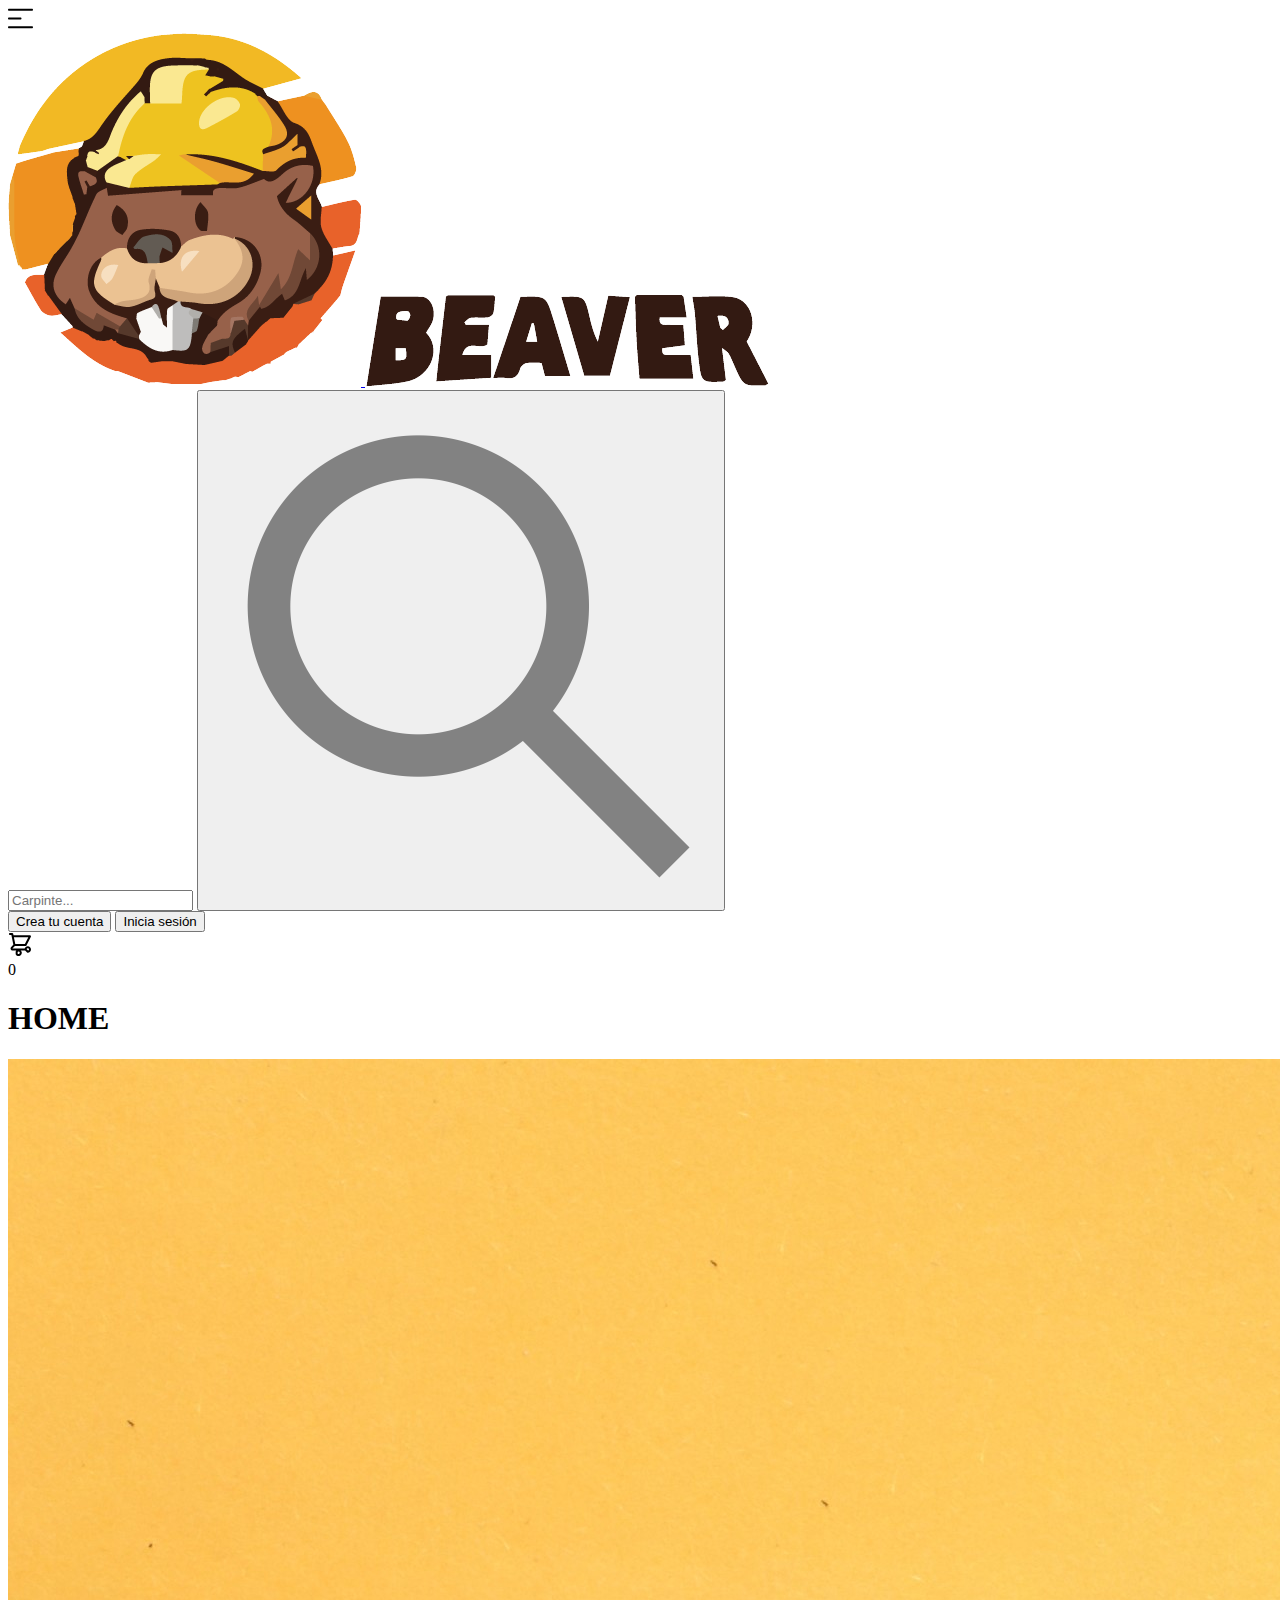
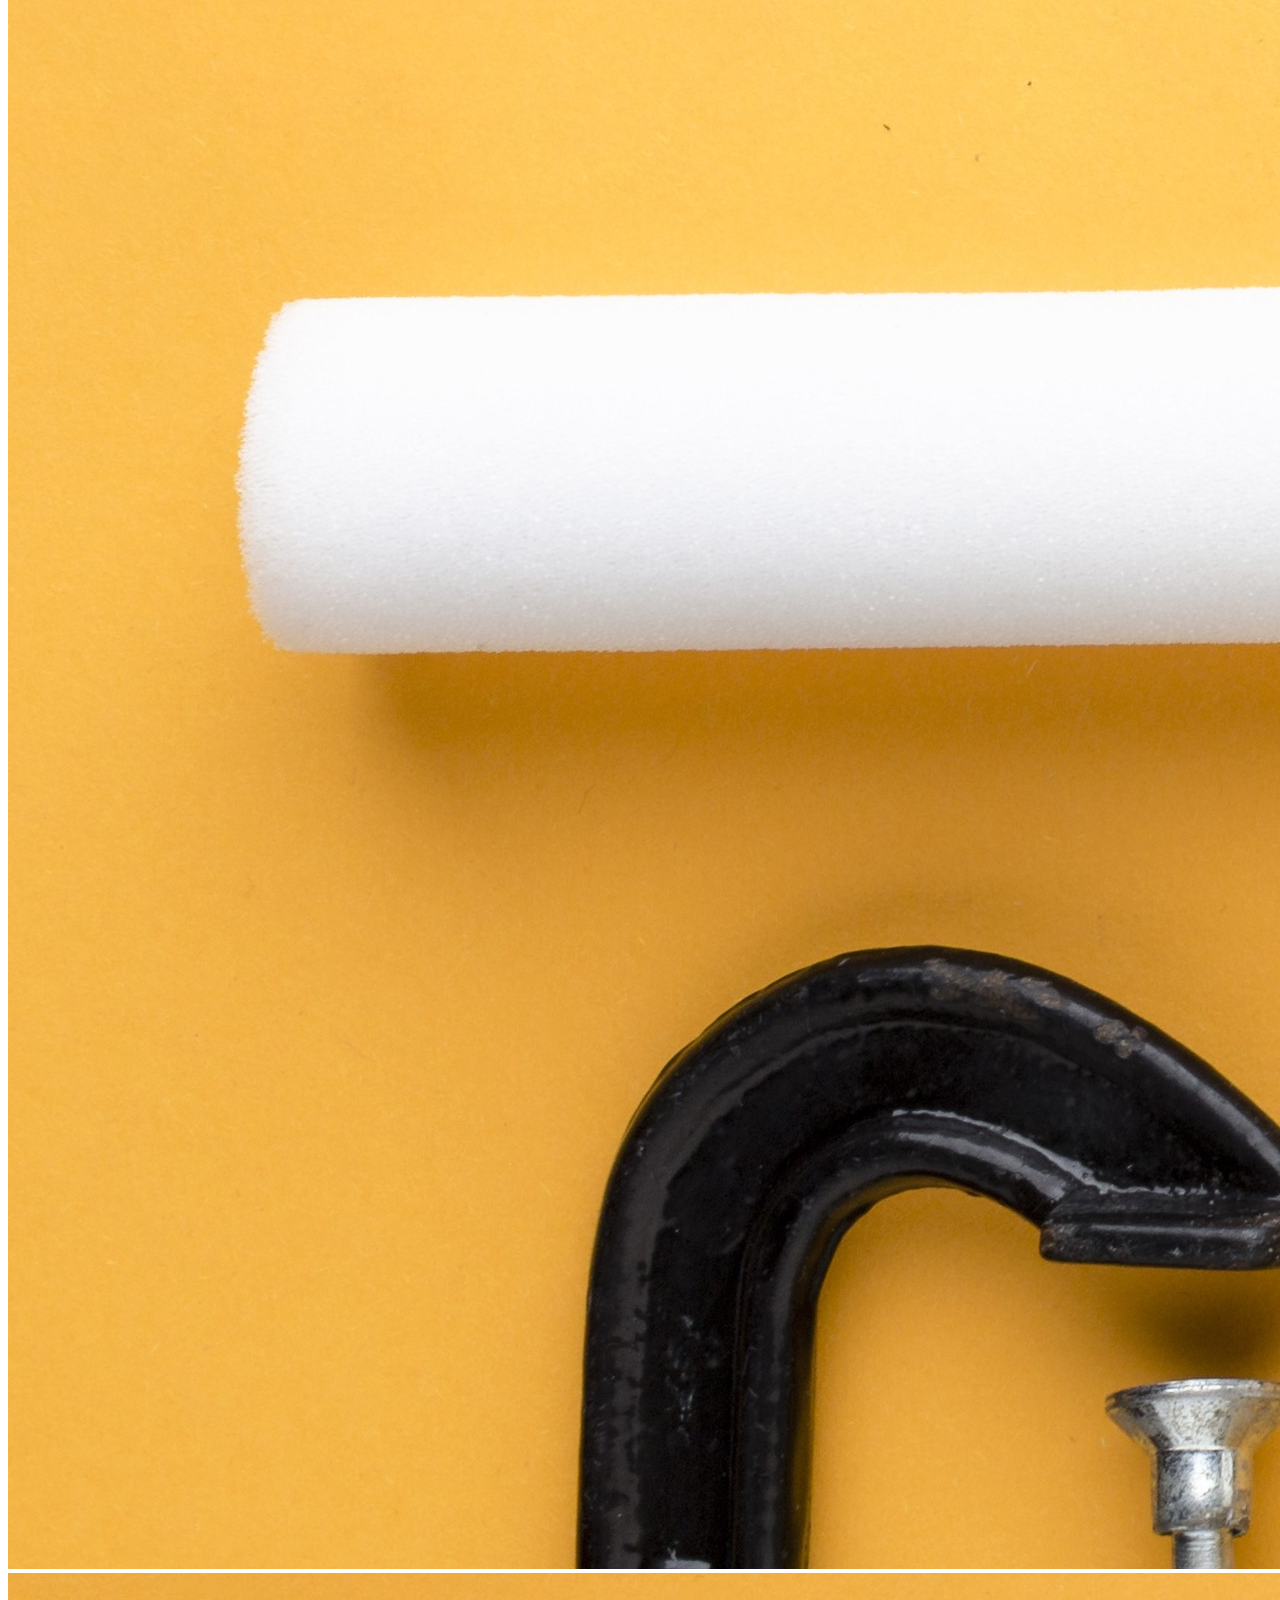
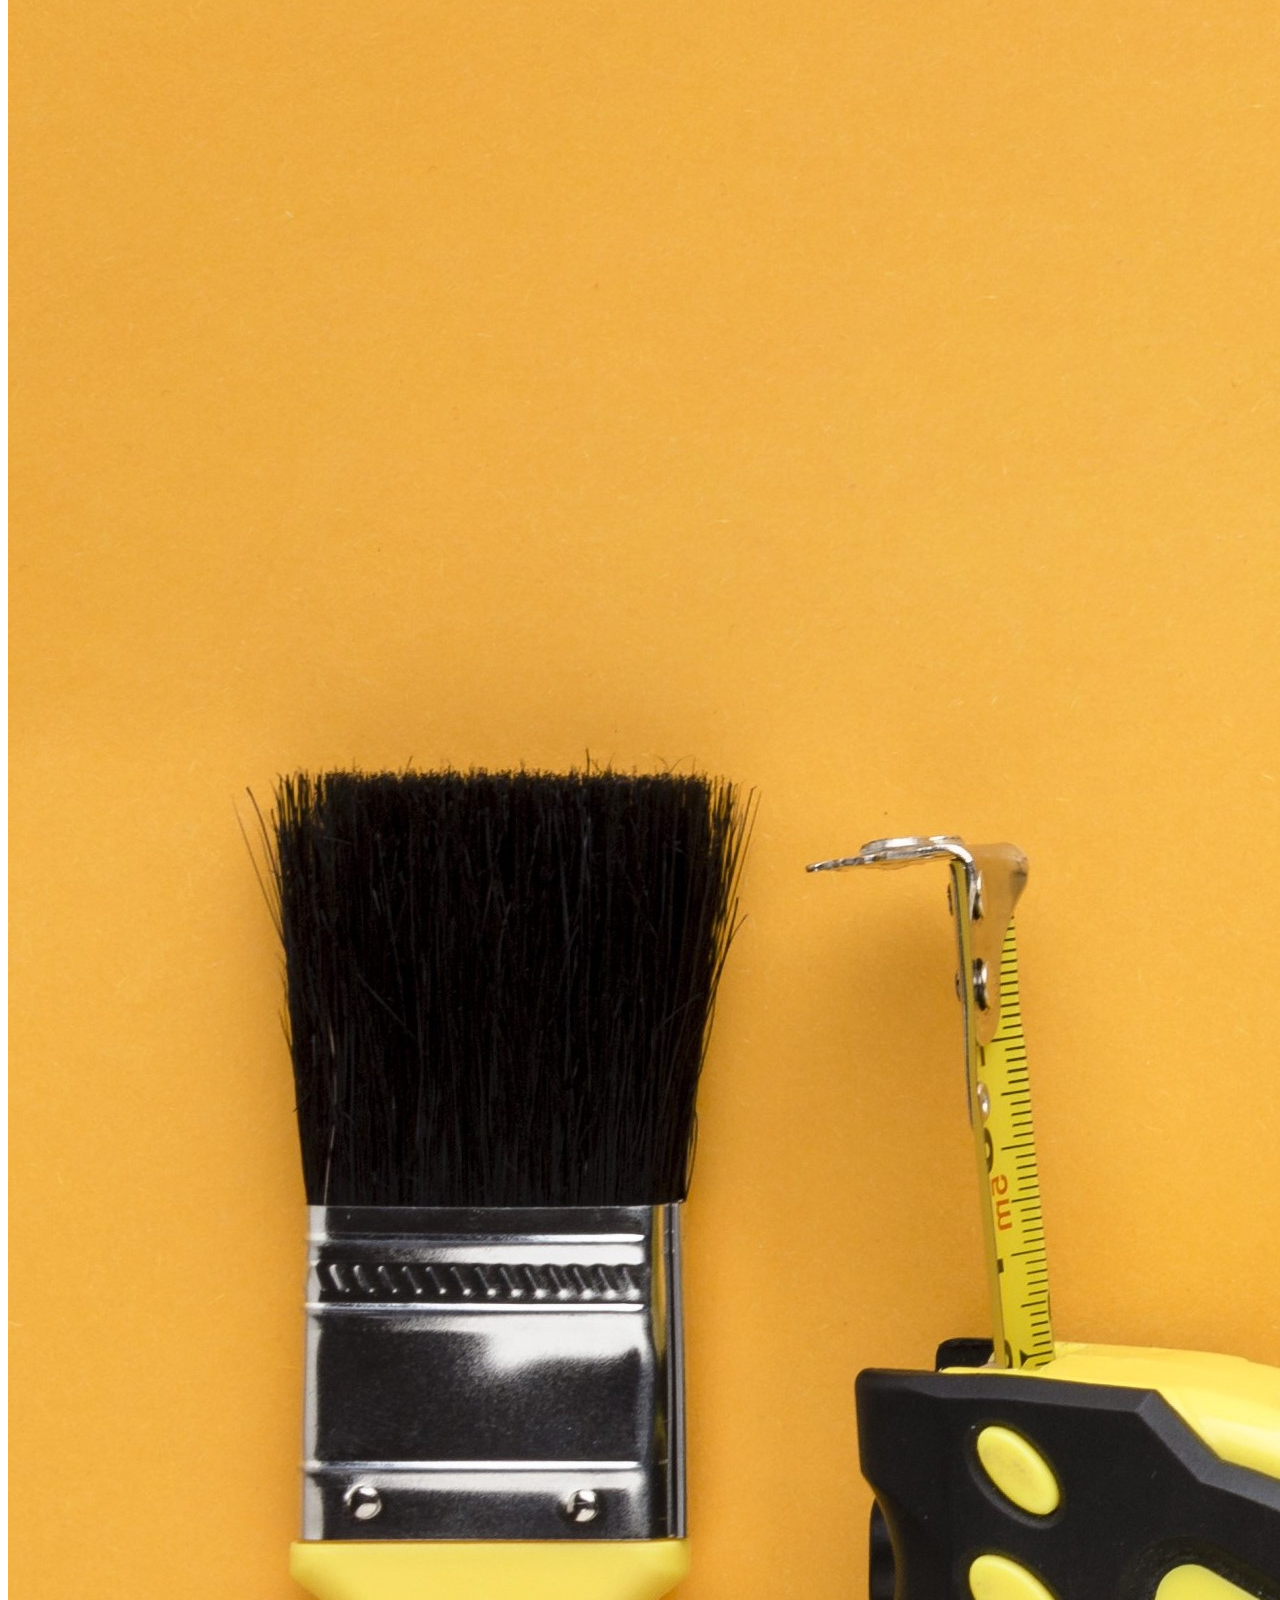
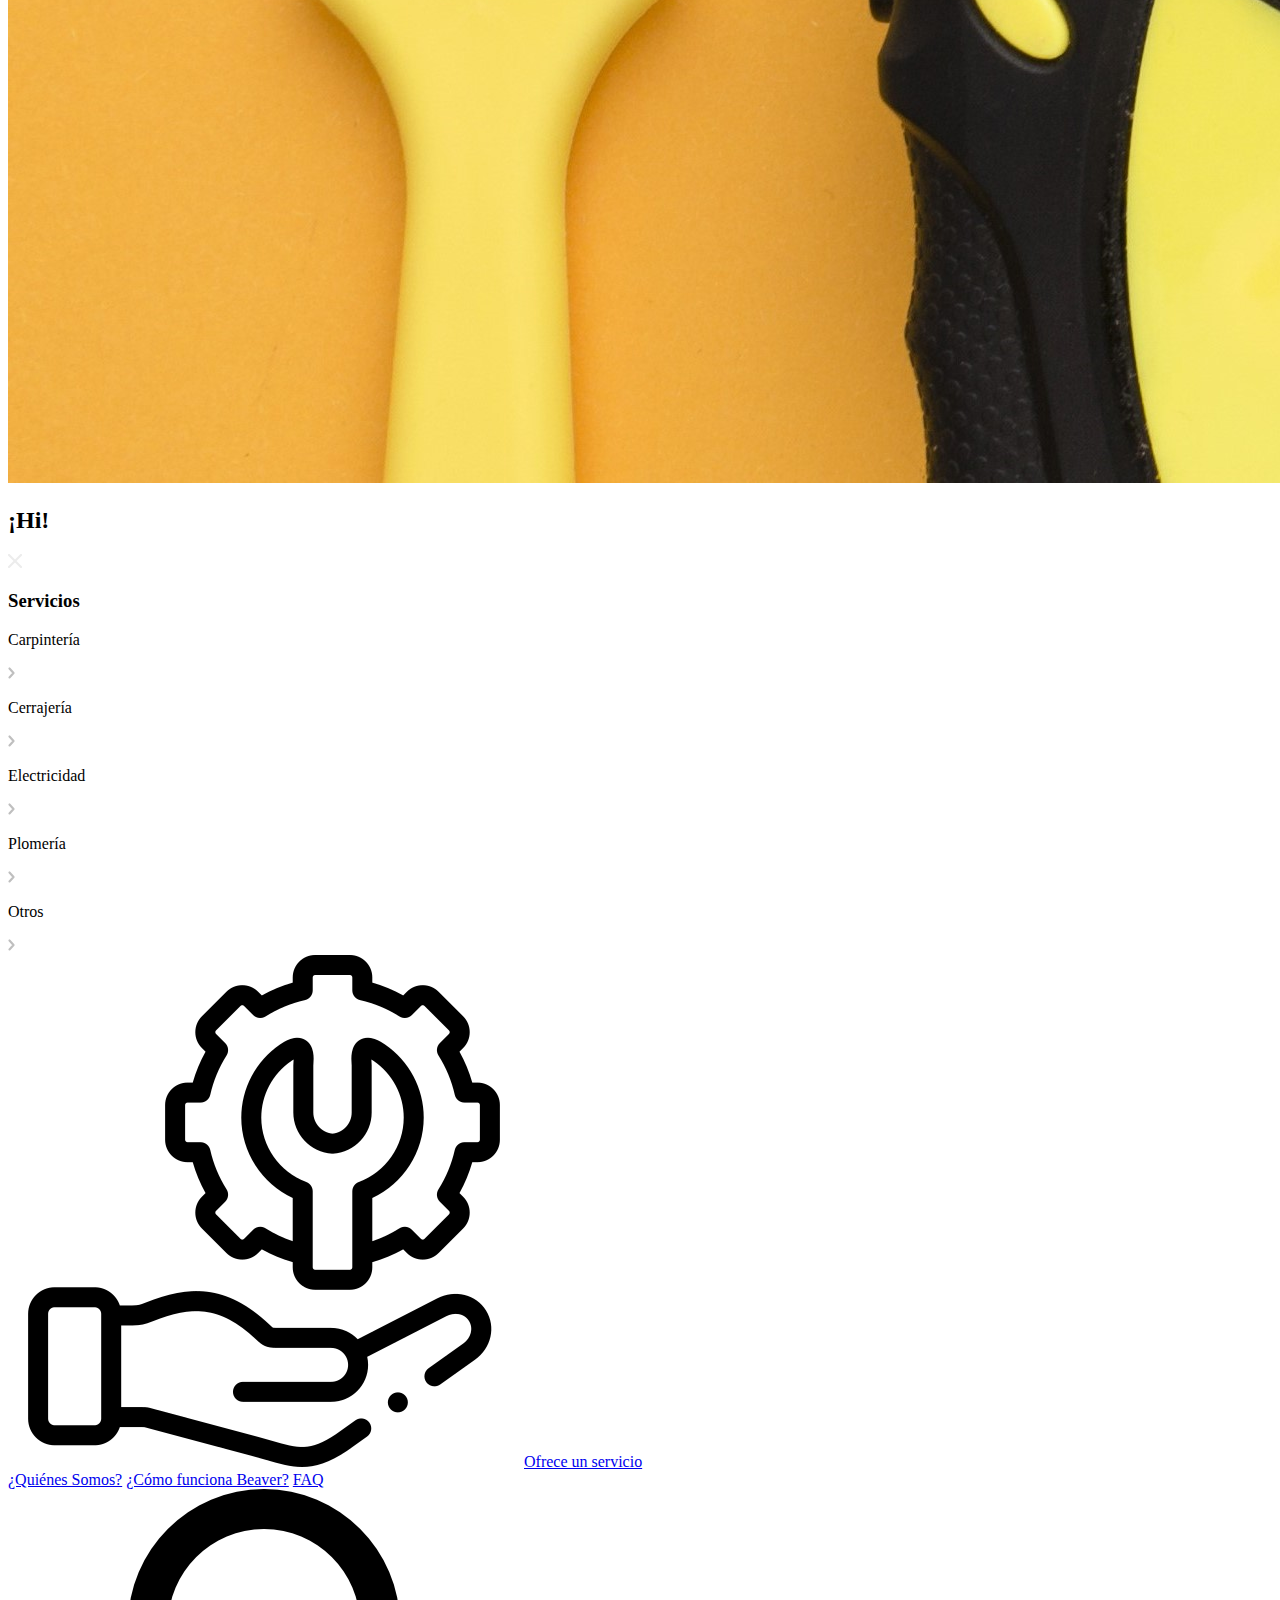
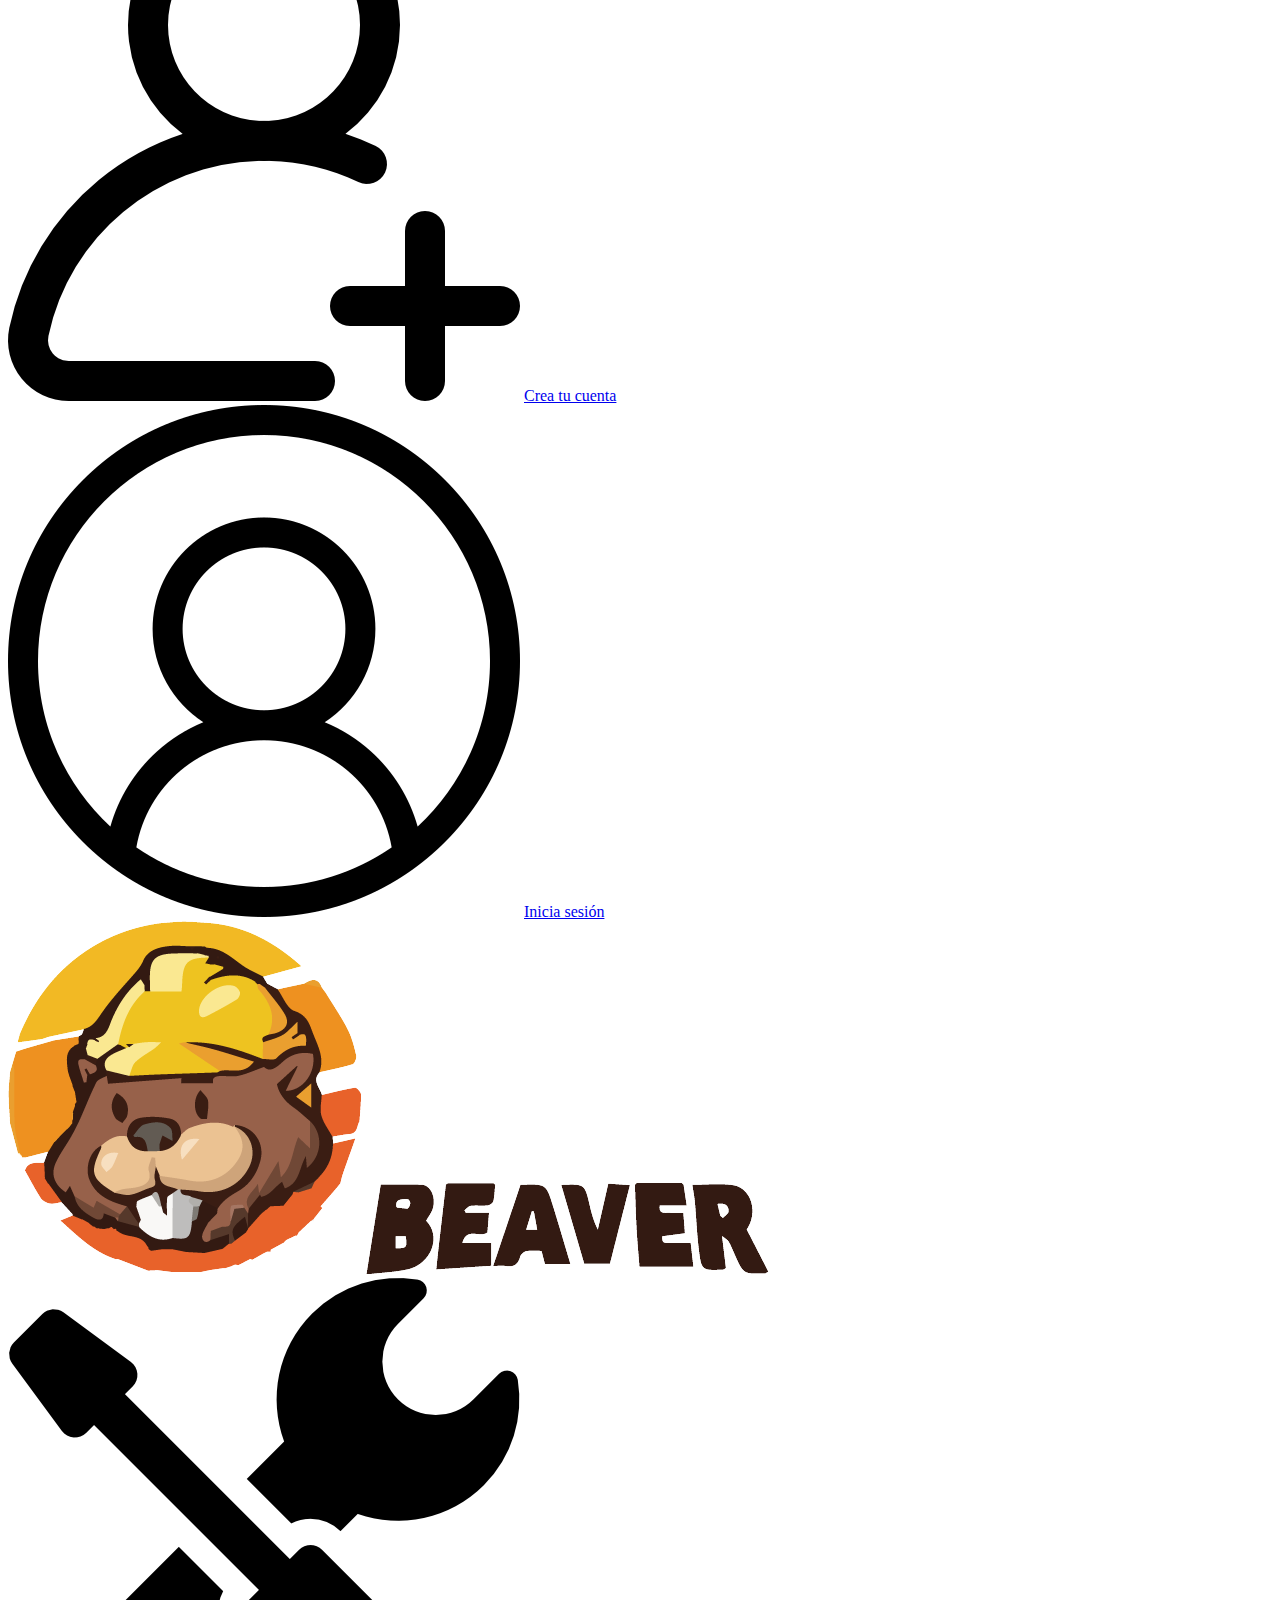
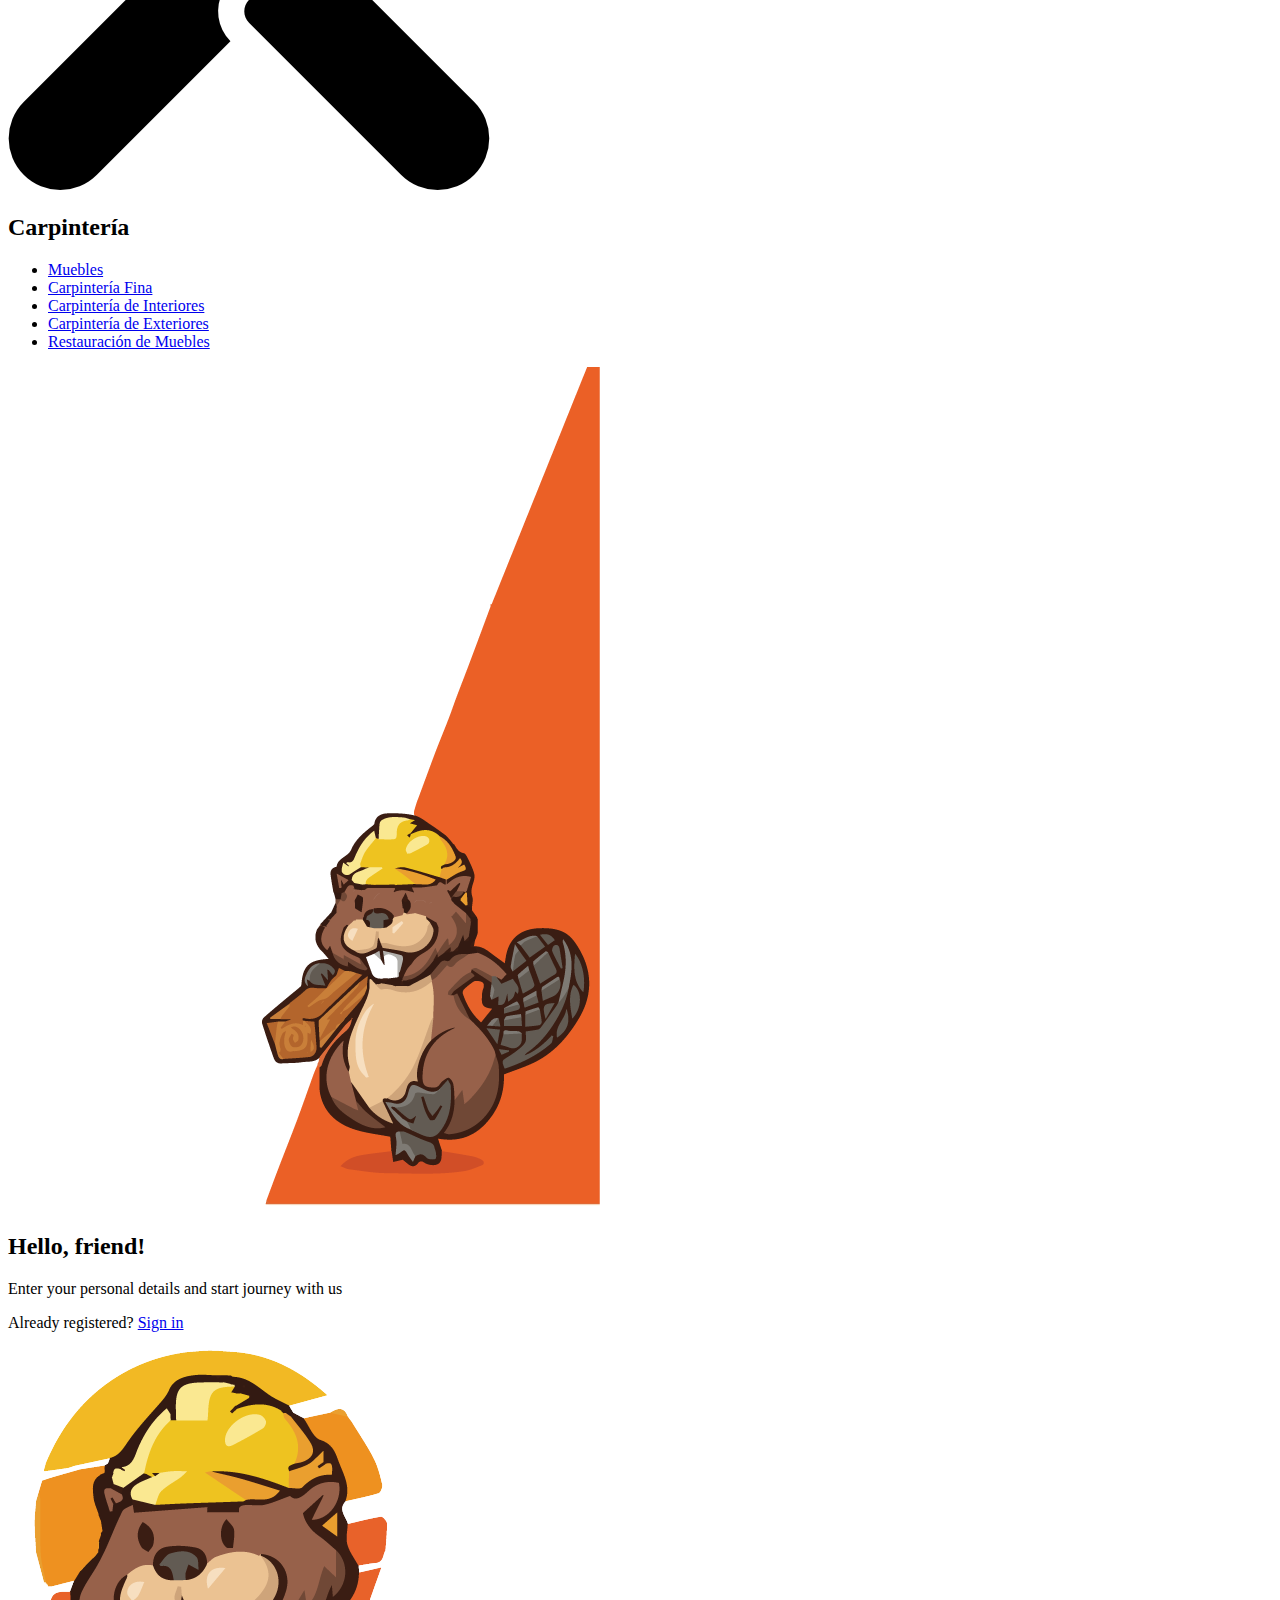
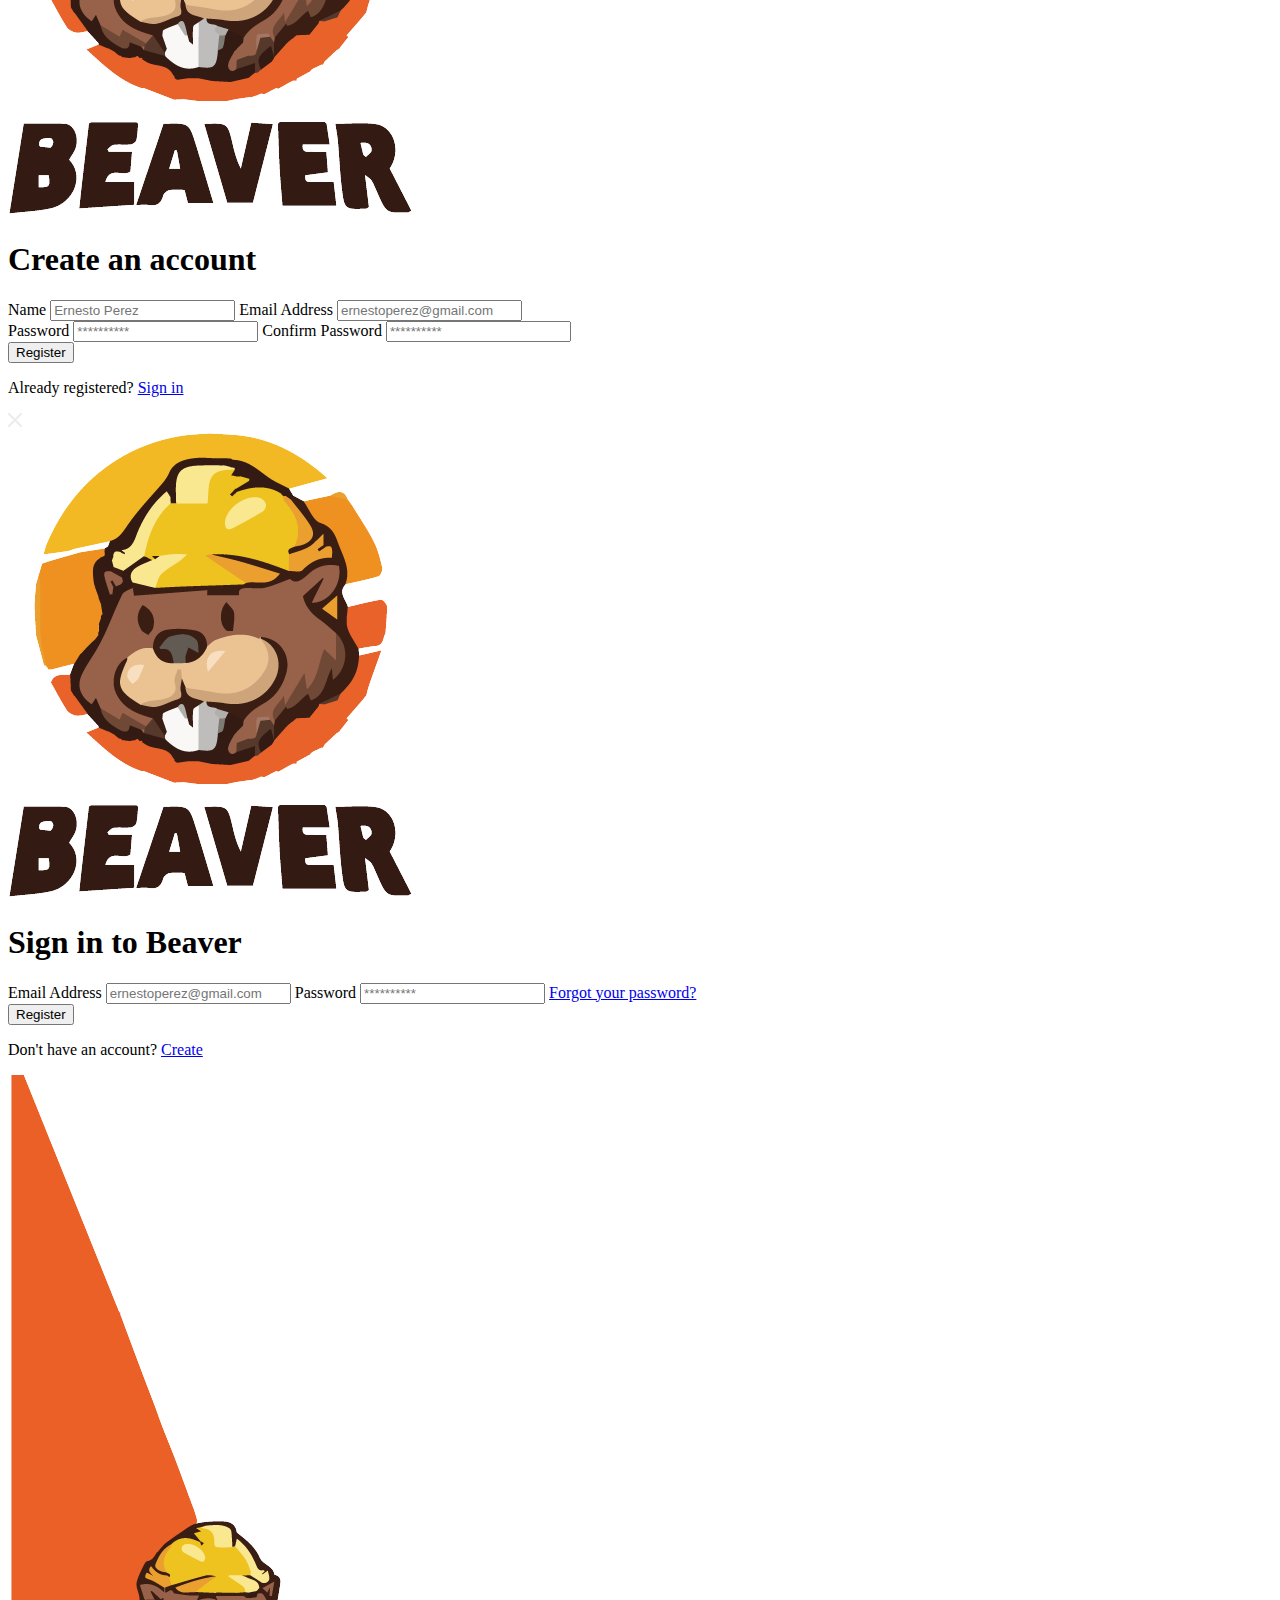
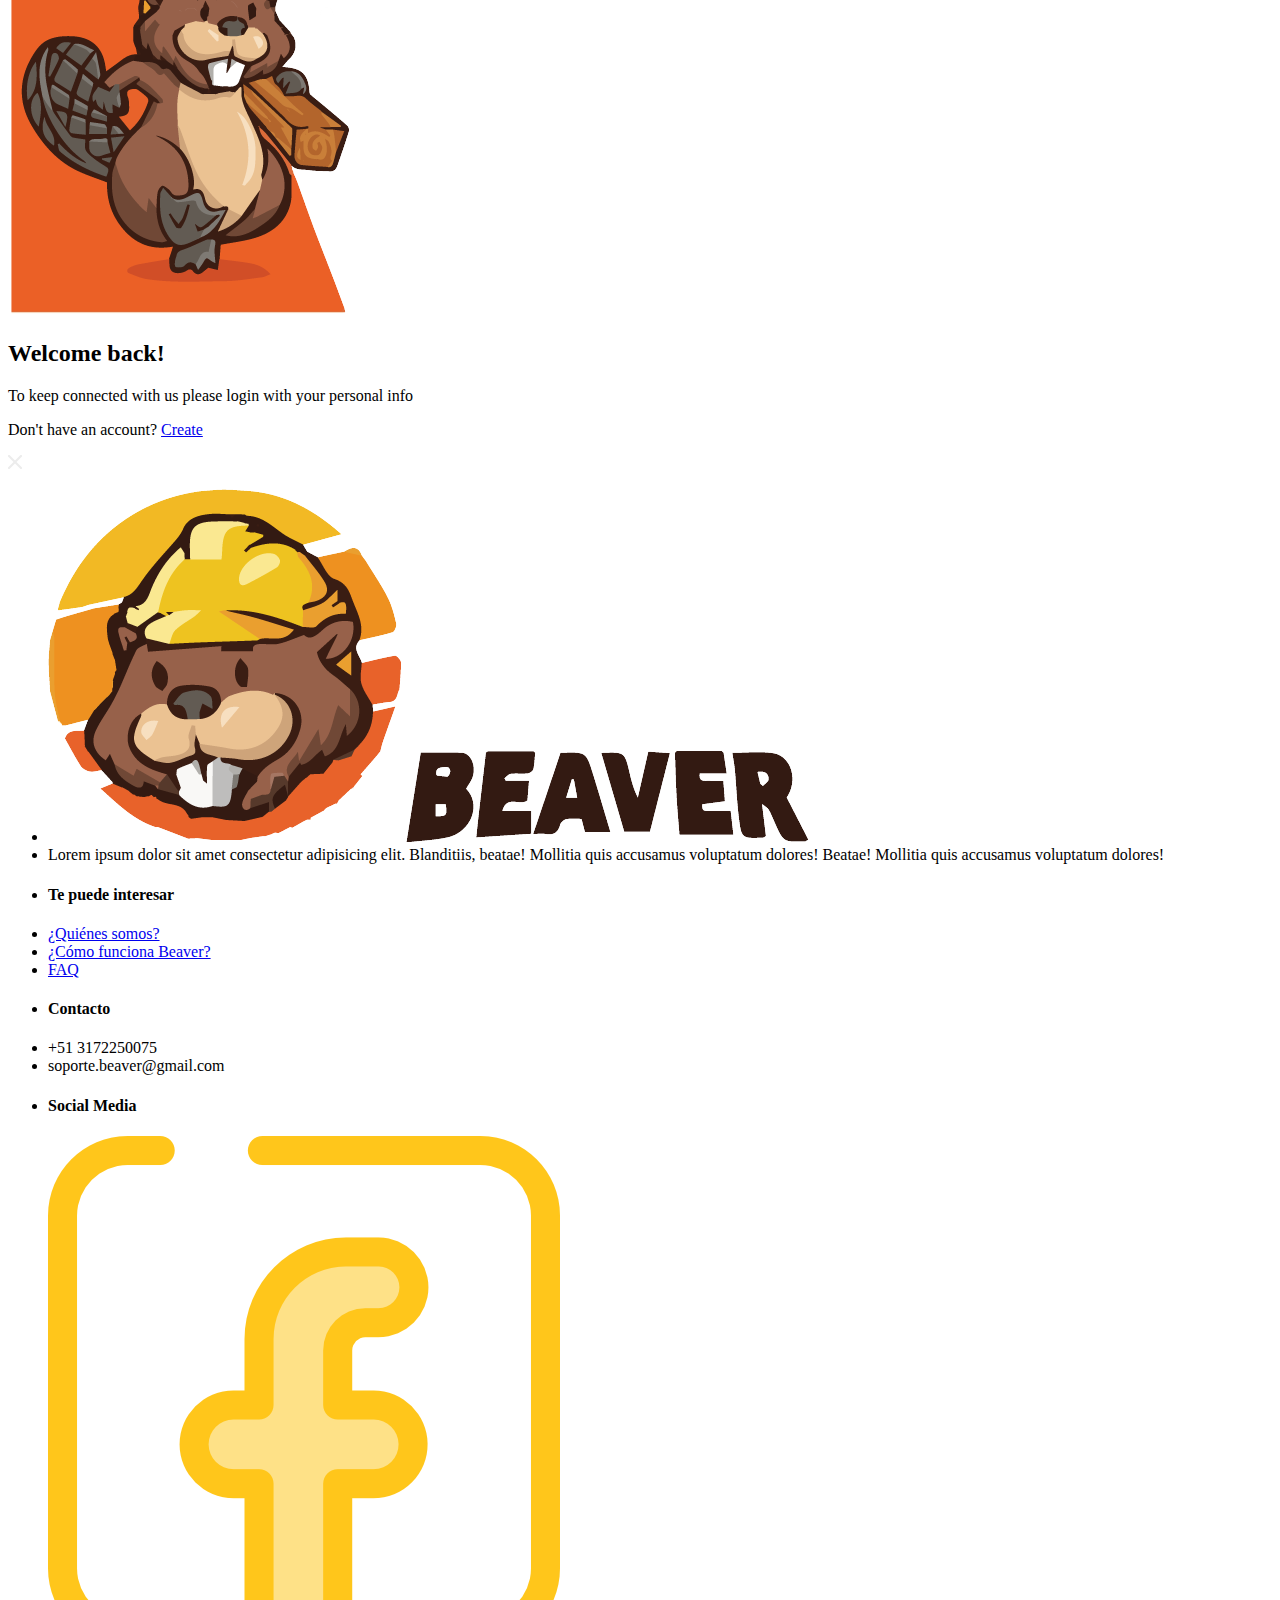
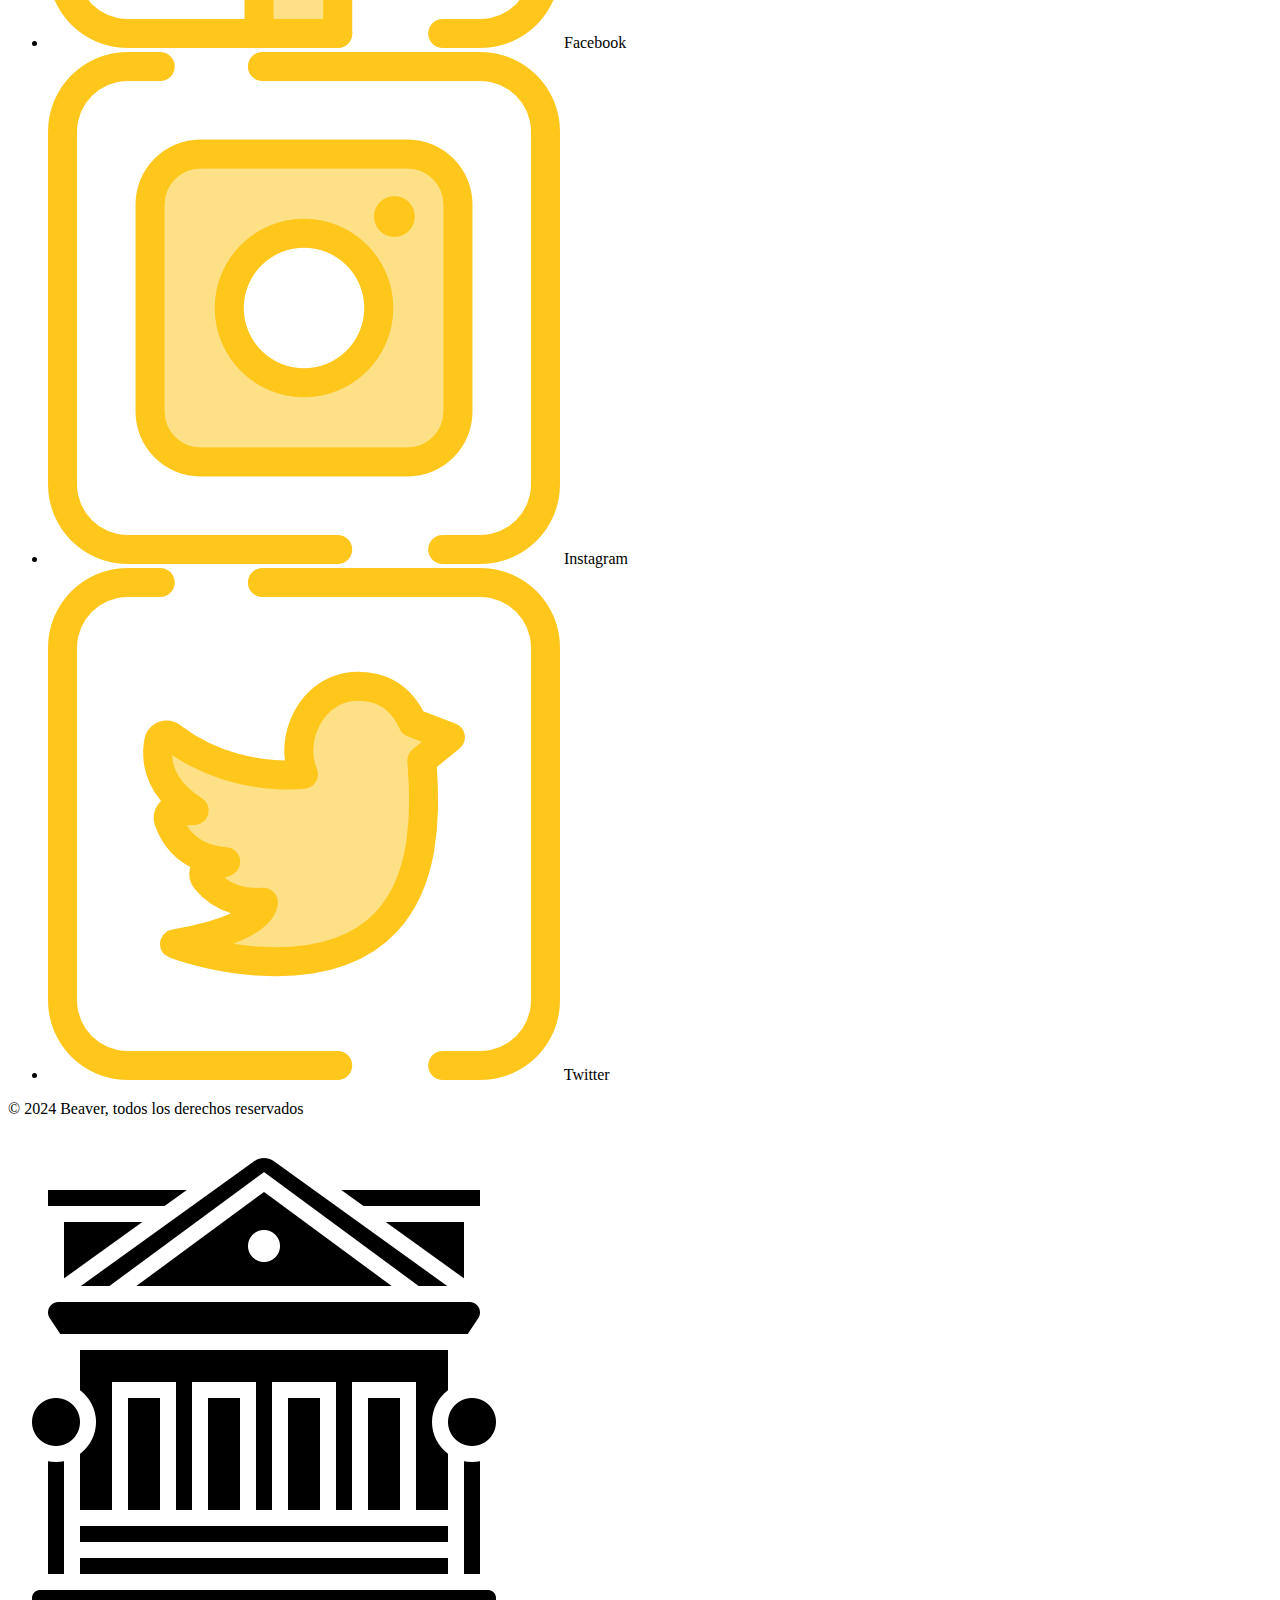
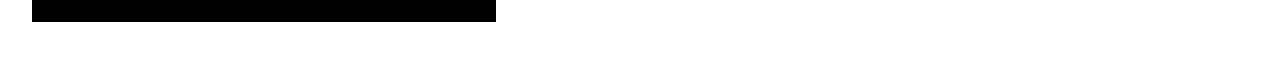
==== index+submenu.html @ 7f499ad6 "Add files via upload" ====
<!DOCTYPE html>
<html lang="en">
<head>
    <meta charset="UTF-8">
    <meta name="viewport" content="width=device-width, initial-scale=1.0">
    <title>Home</title>

    <!-- Fonts -->
    <link rel="preconnect" href="https://fonts.googleapis.com">
    <link rel="preconnect" href="https://fonts.gstatic.com" crossorigin>
    <link href="https://fonts.googleapis.com/css2?family=Quicksand:wght@300..700&display=swap" rel="stylesheet">
    
    <link rel="icon" href="./logos/beaver/beaver-alone.png">
    <link rel="stylesheet" href="./css/index+submenu.css">
    
</head>
<body class="body menu-activo">
        <!-- --------NAV--------- -->
    <nav class="nav-beaver">
        <div class="nav-left">
                <img src="./icons/icon_menu.svg" alt="menu" class="menu-nav" onclick="menu()">
            <a href="./index.html" class="logos-a">
                <div class="logos">
                    <img src="./logos/beaver/beaver-alone.png" alt="logo-solo" class="logo-solo">
                    <img src="./logos/beaver/beaver-word.png" alt="beaver" class="beaver">   
                </div>
            </a>
        </div>
        <div class="nav-center">
            <input type="text" class="search" placeholder="Carpinte...">
            <button><img src="./icons/icone-loupe-gris.png" alt=""></button>
        </div>
        <div class="nav-right">
            <div class="account">
                <button class="create account-button" onclick="register()">Crea tu cuenta</button>
                <button  class="login account-button" onclick="login()">Inicia sesión</button>
            </div>
            <div class="shopping-cart">
                <img src="./icons/icon_shopping_cart.svg" alt="cart" class="cart">
                <div class="quantity">0</div>
            </div>
        </div>
    </nav>
    <!-- ------------CONTENT----------- -->
    <div class="content">
        <div class="name">
            <h1>HOME</h1>
        </div>
        <div class="tools-box">
            <img src="./referencias/yellow-tools-kit-calculator-with-copy-space.jpg" alt="tools" class="tools">
            <img src="./referencias/yellow-tools-kit-calculator-with-copy-space2.jpg" alt="tools" class="tools">
        </div>
    </div>
    <!-- ------------FONDO MENU----------- -->
    <div class="fondo-menu fondo-menu-active" onclick="menu()"></div>
        <!-- ------------ MENU----------- -->
    <div class="menu-container"></div>
        <!-- ------------ASIDE----------- -->
        <aside class="menu activo">
            <div class="menu-title">
                <h2>¡Hi!</h2>
                <div class="close-button-aside" onclick="menu()">
                    <img src="./icons/icon_close.png" alt="close">
                </div>
            </div>
            <div class="categories">
                <h3>Servicios</h3>
                <div class="category" id="category">
                    <p>Carpintería</p>
                    <img src="./icons/flechita.svg" alt="">
                </div>
                <div class="category">
                    <p>Cerrajería</p>
                    <img src="./icons/flechita.svg" alt="">
                </div>
                <div class="category">
                    <p>Electricidad</p>
                    <img src="./icons/flechita.svg" alt="">
                </div>
                <div class="category">
                    <p>Plomería</p>
                    <img src="./icons/flechita.svg" alt="">
                </div>
                <div class="category">
                    <p>Otros</p>
                    <img src="./icons/flechita.svg" alt="">
                </div>
            </div>
            <div class="expert-container">
                <div class="service-continer">
                    <img src="./icons/soporte-tecnico.png" alt="service">
                    <a href="/" class="expert">Ofrece un servicio</a>
                </div>
            </div>
            <div class="info-aside">
                <a href="./10. about-us+menu.html" class="who">¿Quiénes Somos?</a>
                <a href="./11. how-hire+menu.html" class="how">¿Cómo funciona Beaver?</a>
                <a href="./13. faq+menu.html" class="faq-space">FAQ</a>
            </div>
            <div class="account-aside">
                <div class="account-aside-container">
                    <img src="./icons/agregar-usuario.png" alt="CreateUser">
                    <a href="#" class="user" onclick="menu(),register()">Crea tu cuenta</a>
                </div>
                <div class="account-aside-container">
                    <img src="./icons/usuario.png" alt="SignIn">
                    <a href="#" class="user" onclick="menu(),register()">Inicia sesión</a>
                </div>
            </div>
            <div class="logos-aside">
                <img src="./logos/beaver/beaver-alone.png" alt="logo-solo" class="logo-solo-aside">
                <img src="./logos/beaver/beaver-word.png" alt="beaver" class="beaver-aside">   
            </div>
        </aside>
        <!-- ------------ SUB MENU----------- -->
        <div class="sub-menu">
            <div class="sub-menu-title">
                <div class="tools-submenu">
                    <img src="./icons/tools.png" alt="tools">
                </div>
                <h2 class="title-submenu">Carpintería</h2>
            </div>
            <div class="sub-categories">
                <ul>
                    <li>
                        <a href="/">Muebles</a>
                    </li>
                    <li>
                        <a href="/">Carpintería Fina</a>
                    </li>
                    <li>
                        <a href="/">Carpintería de Interiores</a>
                    </li>
                    <li>
                        <a href="/">Carpintería de Exteriores</a>
                    </li>
                    <li>
                        <a href="/">Restauración de Muebles</a>
                    </li>
                </ul>
            </div>
        </div>
    </div>
    <!-- ------------FONDO REGISTER----------- -->
    <div class="fondo-register" onclick="register()"></div>
    <!-- -------REGISTER------- -->
    <section class="register-box">
        <div class="info-register">
            <img src="./logos/beaver/beaver-side-right.png" alt="castor">
            <div class="greeting">
                <h2>Hello, friend!</h2>
                <p>Enter your personal details and start journey with us
                </p>
                <p>
                    <span>Already registered?</span>
                    <a href="#" onclick="register(),login()">Sign in</a>
                </p>
            </div>
        </div>
        <div class="register-right">
            <div class="logo-register">
                <img src="./logos/beaver/beaver-complete.png" alt="">
            </div>
            <div class="form">
                <h1>Create an account</h1>
                <form action="" class="register-form">
                    <label for="name" class="label">Name</label>
                    <input type="text" id="name" placeholder="Ernesto Perez" class="input input-name">

                    <label for="email" class="label">Email Address</label>
                    <input type="email" id="email" placeholder="ernestoperez@gmail.com" class="input input-email">

                    <div class="passwords">
                        <label for="password" class="label">Password</label>
                        <input type="password" id="password" placeholder="**********" class="input input-password">

                        <label for="confirm-password" class="label"> Confirm Password</label>
                        <input type="password" id="confirm-password" placeholder="**********" class="input input-confirm-password">
                    </div>
                    <div class="button">
                        <input type="submit" value="Register" class="primary-button register-button">
                    </div>
                    <div class="already">
                        <p>
                            <span>Already registered?</span>
                            <a href="#" onclick="register(),login()">Sign in</a>
                        </p>
                    </div>
                </form>
            </div>
        </div>
        <div class="close-button" onclick="register()"> 
            <img src="./icons/icon_close.png" alt="close">
        </div>
    </section>
    <!-- ------------FONDO LOGIN----------- -->
    <div class="fondo-login" onclick="login()"></div>
    <!-- -------LOGIN------- -->
    <section class="login-box">
        <div class="login-right">
            <div class="logo-login">
                <img src="./logos/beaver/beaver-complete.png" alt="Beaver">
            </div>
            <div class="form-login">
                <h1>Sign in to Beaver</h1>
                <form action="" class="login-form">
                    <label for="email" class="label">Email Address</label>
                    <input type="email" id="email" placeholder="ernestoperez@gmail.com" class="input input-email">
                    
                    <label for="password" class="label">Password</label>
                    <input type="password" id="password" placeholder="**********" class="input input-password">

                    <a href="/">Forgot your password?</a>

                    <div class="button-login">
                        <input type="submit" value="Register" class="primary-button register-button">
                    </div>
                    <div class="already-login">
                        <p>
                            <span>Don't have an account?</span>
                            <a href="#" onclick="login(),register()">Create</a>
                        </p>
                    </div>
                </form>
            </div>
        </div>
        <div class="info-login">
            <img src="./logos/beaver/beaver-side-left.png" alt="castor">
            <div class="greeting-login">
                <h2>Welcome back!</h2>
                <p>To keep connected with us please login with your personal info
                </p>
                <p>
                    <span>Don't have an account?</span>
                    <a href="#" onclick="login(),register()">Create</a>
                </p>
            </div>
        </div>
        <div class="close-button-login" onclick="login()"> 
            <img src="./icons/icon_close.png" alt="close">
        </div>
    </section>
</body>
<!-- -------FOOTER------- -->
<footer>
    <div class="footer-up">
        <ul class="logoYtext">
            <li>
                <div class="logos">
                    <img src="./logos/beaver/beaver-alone.png" alt="logo-solo" class="logo-solo">
                    <img src="./logos/beaver/beaver-word.png" alt="beaver" class="beaver">   
                </div>
            </li>
            <li>Lorem ipsum dolor sit amet consectetur adipisicing elit. Blanditiis, beatae! Mollitia quis accusamus voluptatum dolores! Beatae! Mollitia quis accusamus voluptatum dolores!</li>
        </ul>
        <ul class="foot interest">
            <li><h4>Te puede interesar</h4></li>
            <li><a href="./10. about-us+menu.html">¿Quiénes somos?</a></li>
            <li><a href="./11. how-hire+menu.html">¿Cómo funciona Beaver?</a></li>
            <li><a href="./13. faq+menu.html">FAQ</a></li>
        </ul>
        <ul class="foot contact">
            <li><h4>Contacto</h4></li>
            <li>+51 3172250075</li>
            <li>soporte.beaver@gmail.com</li>
        </ul>
        <ul class="foot social">
            <li><h4>Social Media</h4></li>
            <li>
                <div class="social-media">
                    <img src="./icons/facebook.png" alt="fb" class="media">
                    <a>Facebook</a>
                </div>
            </li>
            <li>
                <div class="social-media">
                    <img src="./icons/instagram.png" alt="ig" class="media">
                    <a>Instagram</a>
                </div>
            </li>
            <li>
                <div class="social-media">
                    <img src="./icons/gorjeo.png" alt="x" class="media">
                    <a>Twitter</a>
                </div>
            </li>
        </ul>
    </div>
    <div class="footer-down">
        <p>© 2024 Beaver, todos los derechos reservados</p>
        <div class="bank">
            <img src="./referencias/banco.png" alt="banco">
        </div>
    </div>
</footer>
    <!-- --------SCRIPT-------- -->
    <script>
        const category = document.getElementById('category');
        const submenu = document.querySelector(".sub-menu");

        category.addEventListener('mouseenter', function() {
        submenu.classList.toggle("sub-menu-activo"); 
        });
        function menu() {
            const menu = document.querySelector(".menu"); //Esta línea selecciona el elemento del DOM con la clase "menu" y lo guarda en la variable menu//
            const body = document.querySelector(".body");//Esta línea selecciona el elemento del DOM con la clase "body" y lo guarda en la variable body//
            const fondo_menu = document.querySelector(".fondo-menu");
            const submenu = document.querySelector(".sub-menu");


            menu.classList.toggle("activo"); //Esta línea añade o quita la clase "activo" del elemento con la clase "menu", dependiendo de si ya está presente o no. La clase "activo" está definida en el CSS para controlar la transición del menú lateral.
            body.classList.toggle("menu-activo");// Esta es una función de la propiedad classList que alterna la presencia de una clase específica en el elemento. En este caso, la clase que se está alternando es "activo". Si el elemento ya tiene la clase "activo", la función la eliminará. Si el elemento no tiene la clase "activo", la función la añadirá.
            fondo_menu.classList.toggle("fondo-menu-active");
            submenu.classList.remove("sub-menu-activo"); 
        } 
        function register(){
            const register = document.querySelector(".register-box");
            const body = document.querySelector(".body");//Esta línea selecciona el elemento del DOM con la clase "body" y lo guarda en la variable body//
            const fondo_register = document.querySelector(".fondo-register");

            register.classList.toggle("register-open");
            body.classList.toggle("menu-activo");//toggle("activo"): Esta es una función de la propiedad classList que alterna la presencia de una clase específica en el elemento. En este caso, la clase que se está alternando es "activo". Si el elemento ya tiene la clase "activo", la función la eliminará. Si el elemento no tiene la clase "activo", la función la añadirá.
            fondo_register.classList.toggle("fondo-register-active");
        }
        function login(){
            const login = document.querySelector(".login-box");
            const body = document.querySelector(".body");//Esta línea selecciona el elemento del DOM con la clase "body" y lo guarda en la variable body//
            const fondo_login = document.querySelector(".fondo-login");

            login.classList.toggle("login-open");
            body.classList.toggle("menu-activo");//toggle("activo"): Esta es una función de la propiedad classList que alterna la presencia de una clase específica en el elemento. En este caso, la clase que se está alternando es "activo". Si el elemento ya tiene la clase "activo", la función la eliminará. Si el elemento no tiene la clase "activo", la función la añadirá.
            fondo_login.classList.toggle("fondo-login-active");
        }
    </script> 
</html>
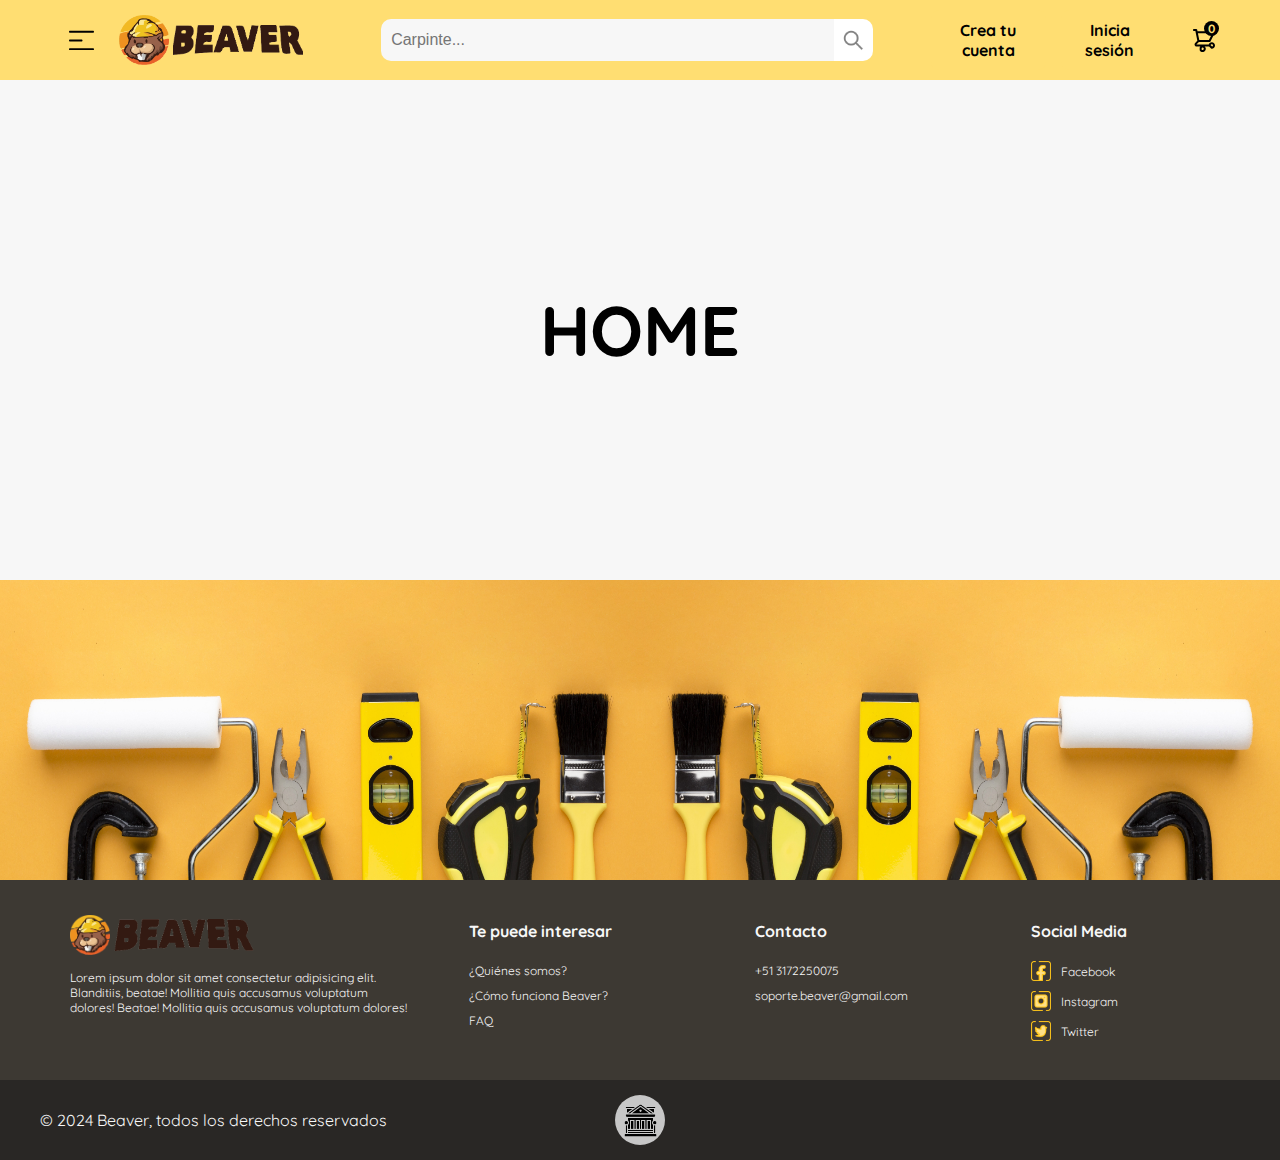
==== commit 85789d4a: "Update index+submenu.html" ====
--- a/index+submenu.html
+++ b/index+submenu.html
@@ -14,7 +14,7 @@
     <link rel="stylesheet" href="./css/index+submenu.css">
     
 </head>
-<body class="body menu-activo">
+<body class="body">
         <!-- --------NAV--------- -->
     <nav class="nav-beaver">
         <div class="nav-left">
@@ -52,11 +52,11 @@
         </div>
     </div>
     <!-- ------------FONDO MENU----------- -->
-    <div class="fondo-menu fondo-menu-active" onclick="menu()"></div>
+    <div class="fondo-menu" onclick="menu()"></div>
         <!-- ------------ MENU----------- -->
     <div class="menu-container"></div>
         <!-- ------------ASIDE----------- -->
-        <aside class="menu activo">
+        <aside class="menu">
             <div class="menu-title">
                 <h2>¡Hi!</h2>
                 <div class="close-button-aside" onclick="menu()">
@@ -332,4 +332,4 @@
             fondo_login.classList.toggle("fondo-login-active");
         }
     </script> 
-</html>+</html>
--- a/css/index+submenu.css
+++ b/css/index+submenu.css
@@ -0,0 +1,1066 @@
+/* Defining CSS variables (colors and dimensions) */
+:root{
+    --white: #FFFFFF;
+    --black: #000000;
+    --very-ligth-grey: #C7C7C7;
+    --text-input-field: #F7F7F7;
+    --cons-yellow: #ffde72;
+
+    --sm:12px;
+    --md: 16px;
+    --lg: 24px;
+}
+body{
+    font-family: "Quicksand", sans-serif;
+    margin: 0;
+    width: 100%;
+    height: 100%;
+    position: relative;
+}
+nav{
+    display: flex;
+    width: 100%;
+    height: 80px;
+    background-color: var(--cons-yellow);
+    border-bottom: 1px solid var(--text-input-field);
+    justify-content: space-between;
+    position: fixed;
+    top: 0;
+    z-index: 2;
+
+}
+.nav-left{
+    display: flex;
+    align-items: center;
+    width: auto;
+    height: 100%;
+    margin-left: 5%;
+    justify-content: space-between;
+}
+.nav-left .logos{
+    display: flex;
+    align-items: center;
+    cursor: pointer;
+    height: 50px;
+    width: auto;
+}
+.nav-left .menu-nav{
+    width: 25px;
+    height: 20px;
+    padding: 5px;
+    object-fit: cover;
+    cursor: pointer;
+}
+.nav-left img.logo-solo{
+    width: 50px;
+    height: 50px;
+    object-fit: cover;
+    margin-right: 4px;
+    margin-left:20px;
+}
+.nav-left img.beaver{
+    width: 130px;
+    height: 30px;
+    object-fit: cover;
+}
+.nav-center{
+    width: 55%;
+    height: 100%;
+    display: flex;
+    align-items: center;
+    justify-content: center;
+}
+.nav-center .search{
+    width: 70%;
+    height: 40px;
+    border-radius: 10px 0 0 10px;
+    border: none;  
+    background-color: var(--text-input-field);     
+    font-size: var(--md);     
+    padding-left: 10px;
+    margin-left: 20px;
+}
+.nav-center button{
+    height: 42px;
+    width: 40px;
+    background-color: var(--white);
+    border: none;
+    display: flex;
+    align-items: center;
+    justify-content: center;
+    border-radius: 0 10px 10px 0;
+    cursor: pointer;
+    border-left: 1px solid var(--text-input-field);
+}
+.nav-center button img{
+    height: 22px;
+    width: 22px;
+    object-fit: cover;
+}
+.nav-right{
+    display: flex;
+    width: 25%;
+    height: 100%;
+    align-items: center;
+    margin-right: 5%;
+    justify-content: space-between;
+}
+.nav-right .account{
+    display: flex;
+    column-gap: 15px;
+    width: 80%;
+    align-items: center;
+    text-align: center;
+}
+.nav-right .account .account-button{
+    color: var(--black);
+    border: none;
+    background-color: var(--cons-yellow);
+    padding: 10px 10px;
+    font-size: var(--md);
+    border-radius: 8px;
+    width: fit-content;
+    font-weight: bold;
+    font-family: inherit;
+    cursor: pointer;
+}
+.nav-right .account .account-button:hover{
+    font-weight: bold;
+    background-color: var(--text-input-field);
+    box-sizing: border-box;
+    color: var(--cons-yellow);
+}
+.shopping-cart{
+    position: relative;
+    height: 100%;
+    display: flex;
+    align-items: center;
+    justify-content: center;
+}
+.shopping-cart .cart{
+    cursor: pointer;
+}
+.shopping-cart .quantity{
+    position: absolute;
+    top: 21px;
+    right: -3px;
+    width: 15px;
+    height: 15px;
+    background-color: var(--black);
+    color: var(--cons-yellow);
+    border-radius: 50%;
+    display: flex;
+    justify-content: center;
+    align-items: center;
+    font-size: var(--sm);
+    font-weight: bold;
+}
+@media (max-width:999px){
+    .nav-left .beaver{
+    display: none;
+    }
+    .nav-center{
+    width: 60%;
+    }
+    .nav-left{
+    width: 15%;
+    }
+}
+@media (max-width:824px) {
+    .nav-right .account{
+    display: none;
+    }
+    .nav-left .beaver{
+    display: none;
+    }
+    nav{
+    display: flex;
+    justify-content: space-between;
+    }
+    .nav-center{
+    width: 75%;
+    }
+    .nav-right{
+    width: 5%;
+    }
+    .nav-left .menu{
+    width: 20px;
+    height: 16x;
+}
+.nav-left .logo-solo{
+    width: 40px;
+    height: 40px;
+}
+.nav-center .search{
+    width: 70%;          
+}
+}
+/* ------------------------ */
+.fondo-menu{
+    position: absolute;
+    width: 100%;
+    height: 100%;
+    top: -80px;
+    z-index: 3;
+    background-color: var(--black);
+    opacity: 0.5;
+    
+    visibility: hidden;
+}
+.fondo-menu-active{
+    visibility: visible;
+}
+/* ------------------------ */
+.menu-container{
+    position: fixed;
+    width: auto;
+    height: auto;
+    top: -80px;
+    z-index: 3;
+    background-color: red;
+    opacity: 0.5;
+    visibility: visible;
+    display: flex;
+ }
+/* ------------------------ */
+.sub-menu{
+    z-index: 3;
+    position: fixed;
+    top: 0;
+    left: -440px;
+
+    background-color: var(--text-input-field);
+    width: 440px;
+    height: auto;
+    margin-top: 80px;
+    border-radius: 0px 30px 30px 0;
+    padding: 20px 40px 40px;
+    border-left: 5px solid var(--cons-yellow);
+    box-sizing: border-box;
+
+}
+.sub-menu-activo{
+    left: 330px;
+    transition: .5s;
+}
+.sub-menu-title{
+    background-color: var(--cons-yellow);
+    width: 90%;
+    height: 60px;
+    border-radius: 30px 0 50px 30px;
+    display: flex;
+    align-items: center;
+ }
+ .title-submenu{
+    margin: 0 0 0 20px;
+ }
+ .tools-submenu{
+    height: 100%;
+    width: 60px;
+    display: flex;
+    align-items: center;
+    justify-content: center;
+    border-radius: 50%;
+    background-color: var(--text-input-field);
+ }
+ .tools-submenu img{
+    height: 60%;
+ }
+ .sub-categories{
+    width: 100%;
+    height: 200px;
+    padding: 20px 0;
+ }
+ .sub-categories ul{
+    list-style: inside;
+ }
+ .sub-categories ul li{
+    margin: 20px 0;
+ }
+ .sub-categories ul li a{
+    text-decoration: none;
+    color: var(--black);
+    font-size: var(--md);
+ }
+ .sub-categories ul li a:hover{
+    text-decoration: underline;
+    font-weight: bold;
+ }
+/* ------------------------ */
+aside.menu{
+    position: fixed; /* Hace que el aside sea fijo en la pantalla */
+    left: -330px;
+    top: 0;
+    width: 330px;
+    height: 100%;
+    display: flex;
+    flex-direction: column;
+    border-right: 1px solid var(--very-ligth-grey);
+    border-left: 10px solid var(--cons-yellow);
+    box-sizing: border-box;
+    background-color: var(--white);
+    position: absolute;
+    z-index: 4;
+    overflow-y: auto; /* Agregado para habilitar el scroll dentro del aside si es necesario */
+}
+aside.menu.activo {
+    left: 0;
+    transition: 1s;
+    position: fixed; /* Hace que el aside sea fijo en la pantalla sin importar si el usuario ha hecho scroll o no. Si quitas esta propiedad, el aside se moverá junto con el contenido de la página cuando el usuario haga scroll, lo que puede causar que aparezca en una posición incorrecta. */
+}
+.menu-activo{
+    overflow: hidden; /* Bloquea el scroll de la página */
+}
+.menu h2{
+    font-size: var(--lg);
+    height: 80px;
+    padding: 20px 0px;
+    box-sizing: border-box;
+    margin: 0;
+}
+.menu-title{
+    display: flex;
+    justify-content: space-between;
+    align-items: center;
+    padding: 0 20px;
+    background-color: var(--text-input-field);
+    border-bottom: 1px solid var(--very-ligth-grey);
+    height: auto;
+    box-sizing: border-box;
+}
+.categories{
+    display: flex;
+    flex-direction: column;
+    align-items: center;
+    padding-bottom: 20px;
+    height: auto;
+    border-bottom: 1px solid var(--very-ligth-grey);
+}
+.categories h3{
+    align-self: flex-start;
+    margin: 20px 20px 10px 20px;
+    font-size: var(--md);
+}
+.category{
+    display: flex;
+    justify-content: space-between;
+    align-items: center;
+    padding: 0 20px;
+    width: 75%;
+    height: 60px;
+    border-radius: 10px;
+}
+.category p{
+    font-size: var(--md);
+}
+.category:hover{
+    background-color: var(--text-input-field);
+    color: var(--cons-yellow);
+    font-weight: bold;
+    border-left: 5px solid var(--cons-yellow);
+}
+.close-button-aside{
+    width: 30px;
+    height: 30px;
+    background-color: var(--white);
+    border-radius: 50%;
+    display: flex;
+    justify-content: center;
+    align-items: center;
+}
+.close-button-aside:hover{
+    cursor: pointer;
+}
+.category:hover{
+    cursor: pointer;
+}
+.expert-container{
+    height: auto;
+    display: flex;
+    padding: 20px;
+    border-bottom: 1px solid var(--very-ligth-grey);
+    display: flex;
+    align-items: center;
+    width: calc(100%-10px);
+    box-sizing: border-box;
+}
+.service-continer{
+    height: 50px;
+    width: 100%;
+    display: flex;
+    align-items: center;
+    cursor: pointer;
+    border-radius: 10px;
+}
+.service-continer img{
+    height: 30px;
+    padding-left: 20px;
+}
+.expert{
+    padding: 10px 20px 10px 10px;
+    text-decoration: none;
+    width: 100%;
+    color: var(--black);
+}
+.service-continer:hover{
+    font-weight: bold;
+    background-color: var(--text-input-field);
+    border: 3px solid var(--cons-yellow);
+    border-left: 5px solid var(--cons-yellow);
+    box-sizing: border-box;
+}
+.service-continer:hover .expert{
+    color: var(--cons-yellow);
+}
+.info-aside{
+    display: flex;
+    flex-direction: column;
+    height: auto;
+    border-bottom: 1px solid var(--very-ligth-grey);
+    row-gap: 20px;
+    padding: 20px;
+    width: calc(100%-10px);
+    justify-content: center;
+    box-sizing: border-box;
+}
+.info-aside a{
+    text-decoration: none;
+    width: fit-content;
+    font-size: medium;
+    color: var(--black);
+    padding-left: 20px;
+}
+.info-aside a:hover{
+    font-weight: bold;
+}
+.account-aside{
+    height: auto;
+    padding: 20px;
+    display: flex;
+    flex-direction: column;
+    box-sizing: border-box;
+    row-gap: 10px;
+}
+.account-aside-container{
+    display: flex;
+    align-items: center;
+    height: 40px;
+    width: 100%;
+    border-radius: 10px;
+    cursor: pointer;
+    box-sizing: border-box;
+}
+.account-aside-container img{
+    height: 20px;
+    padding-left: 20px;
+}
+.user{
+    text-decoration: none;
+    color: var(--black);
+    padding: 10px 20px 10px 10px;
+    border-radius: 8px;
+    width: 100%;
+    font-size: var(--md);
+}
+.account-aside-container:hover{
+    font-weight: bold;
+    background-color: var(--text-input-field);
+    border: 3px solid var(--cons-yellow);
+    border-left: 5px solid var(--cons-yellow);
+    box-sizing: border-box;
+}
+.account-aside-container:hover .user{
+    color: var(--cons-yellow);
+    box-sizing: border-box;
+}
+.logos-aside{
+    display: flex;
+    align-items: center;
+    height: auto;
+    border-top: 1px solid var(--very-ligth-grey);
+    padding: 20px 0;
+    margin: 0 20px 20px 20px;
+    box-sizing: border-box;
+}
+.logos-aside .logo-solo-aside{
+    width: 35px;
+    object-fit: cover;
+    margin-right: 4px;
+}
+.logos-aside .beaver-aside{
+    width: 92px;
+    object-fit: cover;
+}
+/* ------------------------ */
+.content{
+    margin-top: 80px;
+    height: 100%;
+    width: 100%;
+}
+.name{
+    background-color: var(--text-input-field);
+    width: 100%;
+    height: 500px;
+    display: flex;
+    flex-direction: column;
+    align-items: center;
+    justify-content: center;
+    padding: 0 20px;
+    box-sizing: border-box;
+}
+.name h1{
+    margin: 0;
+    font-size:70px;
+    font-weight: 900;
+    padding: 0;
+}
+.tools-box{
+    height: 300px;
+    width: 100%;
+    display: flex;
+    align-self: flex-end;
+}
+.tools-box .tools{
+    height: 100%;
+    width: 50%;
+}
+footer{
+    color: var(--text-input-field);
+}
+.footer-up{
+    background-color: rgb(61, 57, 51);
+    height: 200px;
+    width: 100%;
+    display: flex;
+    padding: 20px 40px;
+    box-sizing: border-box;
+}
+.footer-up ul li h4{
+    font-size: var(--md);
+}
+.footer-up ul li{
+    margin: 10px;
+    font-size: var(--sm);
+}
+.footer-up ul li a{
+    color: var(--text-input-field);
+    text-decoration: none;
+}
+ul.logoYtext{
+    width: 35%;
+    height: calc(100%-20px);
+    margin: 0;
+    list-style: none;
+    padding: 0 20px;
+    font-size: var(--sm);
+    box-sizing: border-box;
+}
+ul.foot{
+    width: 25%;
+    height: calc(100%-20px);
+    margin: 0;
+    list-style: none;
+    padding: 0 20px;
+    box-sizing: border-box;
+}
+ul.foot.social{
+    width: 20%;
+}
+.logos{
+    display: flex;
+    align-items: center;
+    height: 50px;
+    box-sizing: border-box;
+}
+.logos .logo-solo{
+    width: 40px;
+    height: 40px;
+    object-fit: cover;
+    margin-right: 4px;
+}
+.logos .beaver{
+    width: 140px;
+    object-fit: cover;
+}
+.social-media{
+    display: flex;
+    align-items: center;
+
+}
+.media{
+    height: 20px;
+}
+ul.foot.social li:nth-child(1){
+    margin: 20px 0;
+    height: 20px;
+}
+ul.foot.social li{
+    margin: 0;
+    height: 30px;
+}
+
+ul.foot.social li a{
+    padding-left: 10px;
+}
+
+.footer-down{
+    background-color: rgb(41, 39, 37);
+    height: 80px;
+    width: 100%;
+    padding: 20px 40px;
+    box-sizing: border-box;
+    display: flex;
+    align-items: center;
+    position: relative;
+    font: var(--md);
+}
+.bank{
+    height: 50px;
+    width: 50px;
+    display: grid;
+    place-items: center;
+    position: absolute;
+    right: 50%;
+    transform: translateX(50%);
+    background-color: var(--very-ligth-grey);
+    border-radius: 50%;
+}
+.bank img{
+    height: 35px;
+    width: 35px;
+}
+
+/* REGISTER */
+.register-box{
+    width: 80%;
+    height: 80vh;
+
+    z-index: 5;
+    top: 50%; 
+    left: 50%;
+    /*ubica la esquina superior izquierda en el centro del body*/
+    transform: translate(-50%, -50%);  /*desplaza el elemento en sentido contrario a la mitad de su propio tamaño tanto horizontal como verticalmente*/
+    position: fixed;
+
+    opacity: 0; /* Inicialmente oculto */
+    visibility: hidden; /* Inicialmente oculto */
+
+    display: flex;
+    border-radius: 30px;
+    background-color: var(--white);
+    overflow: hidden;
+}
+.register-open{
+    opacity: 1; /* Visible */
+    visibility: visible; /* Visible */
+    transition: opacity 0.5s, visibility 0s;
+}
+.info-register{
+    width: 40%;
+    position: relative;
+    background-color: var(--cons-yellow);
+    
+}
+.info-register img{
+    width: 100%;
+    height: 100%;
+    object-fit: cover; /* CSS property for maintain the proportion of the image. */
+}
+.greeting p:nth-child(3){
+    margin-top: 200px;
+    font-size: var(--sm);
+    background-color: rgba(0, 0, 0, 0.2);
+    padding: 5px 10px;
+    border-radius: 10px;
+}
+.greeting{
+    position: absolute;
+    top: 50%; 
+    left: 50%;
+    transform: translate(-50%, -35%);
+    width: 80%;
+    display: flex;
+    flex-direction: column;
+    align-items: center;
+    color: var(--white);
+}
+.greeting h2{
+    font-size: var(--lg);
+    text-align: center;
+}
+.greeting p{
+    text-align: center;
+    font-size: var(--md);
+    width: auto;
+}
+.greeting p a{
+    text-decoration: none;
+    color: var(--white);
+    font-weight: bold;
+}
+.register-right{
+    padding: 20px 40px 20px 40px;
+    box-sizing: border-box;
+    display: grid;
+    grid-template-rows: auto 1fr;
+    width: 60%;
+}
+.register-right >*{
+    width: 100%;
+}
+.register-form{
+    display: flex;
+    flex-direction: column;
+}
+.passwords{
+    display: grid;
+    grid-template-columns: 1fr 1fr;
+    grid-template-rows: 1fr 1fr;
+    column-gap: 20px;
+}
+.passwords input:nth-child(2){
+    grid-column: 1/2;
+    grid-row: 2/3;
+}
+.register h1{
+    font-size: var(--lg);
+    margin:0;
+}
+.register-form label{
+    font-size: var(--md);
+    font-weight: bold;
+    margin: 20px 0 4px 0;
+}
+.register-form .input{
+    background-color: var(--text-input-field); 
+    border: none;
+    height: 40px;
+    border-radius: 8px;
+    padding: 8px;
+    box-sizing: border-box;
+}
+.logo-register{
+    height: 100px;
+    display: flex;
+    justify-content: flex-end;
+}
+.logo-register img{
+    height: 100%;
+    object-fit: cover; /* CSS property for maintain the proportion of the image. */
+    margin-right: 10px;
+}
+.close-button{
+    position: absolute;
+    top: 0;
+    right: 0;
+    width: 30px;
+    height: 30px;
+    margin: 10px;
+    background-color: var(--text-input-field);
+    border-radius: 50%;
+    display: flex;
+    justify-content: center;
+    align-items: center;
+    cursor: pointer;
+}
+.button{
+    display: grid;
+    place-items: center;
+    margin-top: 30px;
+}
+.primary-button {
+    background-color: var(--cons-yellow);
+    border: none;
+    color: var(--white);
+    font-size: var(--md);
+    font-weight: bold;
+    height: 42px;
+    border-radius: 12px;
+    width: 40%;
+    cursor: pointer;
+}
+.already{
+    margin-top: 20px;
+    font-size: var(--sm); 
+    color: var(--cons-yellow);
+    text-align: center;
+    display: none;
+}
+.already p a{
+    text-decoration: none;
+    font-weight: bold;
+    color: var(--cons-yellow);
+}
+
+@media (max-width:640px) {
+    .register-box{
+        height: 100%;
+        width: 100%;
+    }
+    .info-register{
+        display: none;
+    }
+    .register-right{
+    width: 100%;
+    padding: 10px 20px 10px 20px;
+    }
+    .greeting p:nth-child(3){
+    margin-top: 100px;
+    font-size: var(--sm);
+    }
+    .already{
+        display: block;
+    }
+    .passwords{
+    display: flex;
+    flex-direction: column;
+    }
+    .logo-register{
+    height: 80px;
+    display: flex;
+    justify-content: center;
+    }
+    .form{
+        margin-top: 20px;
+    }
+}
+@media (min-width:640px) and (max-width:999px) {
+    .greeting{
+    transform: translate(-50%, -50%);
+    }
+}
+@media (min-width:640px) and (max-width:1080px) {
+    .passwords{
+    display: flex;
+    flex-direction: column;
+    }
+}
+/* ------------------------ */
+.fondo-register{
+    position: absolute;
+    width: 100%;
+    height: 100%;
+    top: -80px;
+    z-index: 3;
+    background-color: var(--black);
+    opacity: 0.5;
+    visibility: hidden;
+}
+.fondo-register-active{
+    visibility: visible;
+}
+/* ------------------------ */
+/* LOGIN */
+.login-box{
+    width: 80%;
+    height: 80vh;
+
+    z-index: 5;
+    top: 50%; 
+    left: 50%;
+    /*ubica la esquina superior izquierda en el centro del body*/
+    transform: translate(-50%, -50%);  /*desplaza el elemento en sentido contrario a la mitad de su propio tamaño tanto horizontal como verticalmente*/
+    position: fixed;
+
+    opacity: 0; /* Inicialmente oculto */
+    visibility: hidden; /* Inicialmente oculto */
+
+    display: flex;
+    border-radius: 30px;
+    background-color: var(--white);
+    overflow: hidden;
+}
+.login-open{
+    opacity: 1; /* Visible */
+    visibility: visible; /* Visible */
+    transition: opacity 0.5s, visibility 0s;
+}
+.info-login{
+    width: 40%;
+    position: relative;
+    background-color: var(--cons-yellow);
+    
+}
+.info-login img{
+    width: 100%;
+    height: 100%;
+    object-fit: cover; /* CSS property for maintain the proportion of the image. */
+}
+.greeting-login p:nth-child(3){
+    margin-top: 200px;
+    font-size: var(--sm);
+    background-color: rgba(0, 0, 0, 0.2);
+    padding: 5px 10px;
+    border-radius: 10px;
+}
+.greeting-login{
+    position: absolute;
+    top: 50%; 
+    left: 50%;
+    transform: translate(-50%, -35%);
+    width: 80%;
+    display: flex;
+    flex-direction: column;
+    align-items: center;
+    color: var(--white);
+}
+.greeting-login h2{
+    font-size: var(--lg);
+    text-align: center;
+}
+.greeting-login p{
+    text-align: center;
+    font-size: var(--md);
+    width: auto;
+}
+.greeting-login p a{
+    text-decoration: none;
+    color: var(--white);
+    font-weight: bold;
+}
+.login-right{
+    padding: 20px 40px 20px 40px;
+    box-sizing: border-box;
+    display: grid;
+    grid-template-rows: auto 1fr;
+    width: 60%;
+}
+.login-right >*{
+    width: 100%;
+}
+.login-form{
+    display: flex;
+    flex-direction: column;
+}
+.login-box h1{
+    font-size: var(--lg);
+    margin:0;
+}
+.login-form label{
+    font-size: var(--md);
+    font-weight: bold;
+    margin: 20px 0 4px 0;
+}
+.login-form .input{
+    background-color: var(--text-input-field); 
+    border: none;
+    height: 40px;
+    border-radius: 8px;
+    padding: 8px;
+    box-sizing: border-box;
+}
+.login-form a{
+    margin: 20px 0 20px;
+    font-size: var(--sm); 
+    color: var(--cons-yellow);
+    text-align: center;
+    text-decoration: none;
+}
+.logo-login{
+    height: 100px;
+    display: flex;
+    justify-content: flex-end;
+}
+.logo-login img{
+    height: 100%;
+    object-fit: cover; /* CSS property for maintain the proportion of the image. */
+    margin-right: 10px;
+}
+.close-button-login{
+    position: absolute;
+    top: 0;
+    right: 0;
+    width: 30px;
+    height: 30px;
+    margin: 10px;
+    background-color: var(--white);
+    border-radius: 50%;
+    display: flex;
+    justify-content: center;
+    align-items: center;
+    cursor: pointer;
+}
+.button-login{
+    display: grid;
+    place-items: center;
+    margin-top: 30px;
+}
+.primary-button {
+    background-color: var(--cons-yellow);
+    border: none;
+    color: var(--white);
+    font-size: var(--md);
+    font-weight: bold;
+    height: 42px;
+    border-radius: 12px;
+    width: 40%;
+    cursor: pointer;
+}
+.already-login{
+    margin-top: 20px;
+    font-size: var(--sm); 
+    color: var(--cons-yellow);
+    text-align: center;
+    display: none;
+}
+.already-login p a{
+    text-decoration: none;
+    font-weight: bold;
+    color: var(--cons-yellow);
+}
+
+@media (max-width:640px) {
+    .login-box{
+        height: 100%;
+        width: 100%;
+    }
+    .info-login{
+        display: none;
+    }
+    .login-right{
+    width: 100%;
+    padding: 10px 20px 10px 20px;
+    }
+    .greeting-login p:nth-child(3){
+    margin-top: 100px;
+    font-size: var(--sm);
+    }
+    .already-login{
+        display: block;
+    }
+    .passwords{
+    display: flex;
+    flex-direction: column;
+    }
+    .logo-login{
+    height: 80px;
+    display: flex;
+    justify-content: center;
+    }
+    .form-login{
+        margin-top: 20px;
+    }
+    .close-button-login{
+    background-color: var(--text-input-field);
+    }
+}
+@media (min-width:640px) and (max-width:999px) {
+    .greeting{
+    transform: translate(-50%, -50%);
+}
+}
+/* ------------------------ */
+.fondo-login{
+    position: absolute;
+    width: 100%;
+    height: 100%;
+    top: -80px;
+    z-index: 3;
+    background-color: var(--black);
+    opacity: 0.5;
+    visibility: hidden;
+}
+.fondo-login-active{
+    visibility: visible;
+}
+/* ------------------------ */
